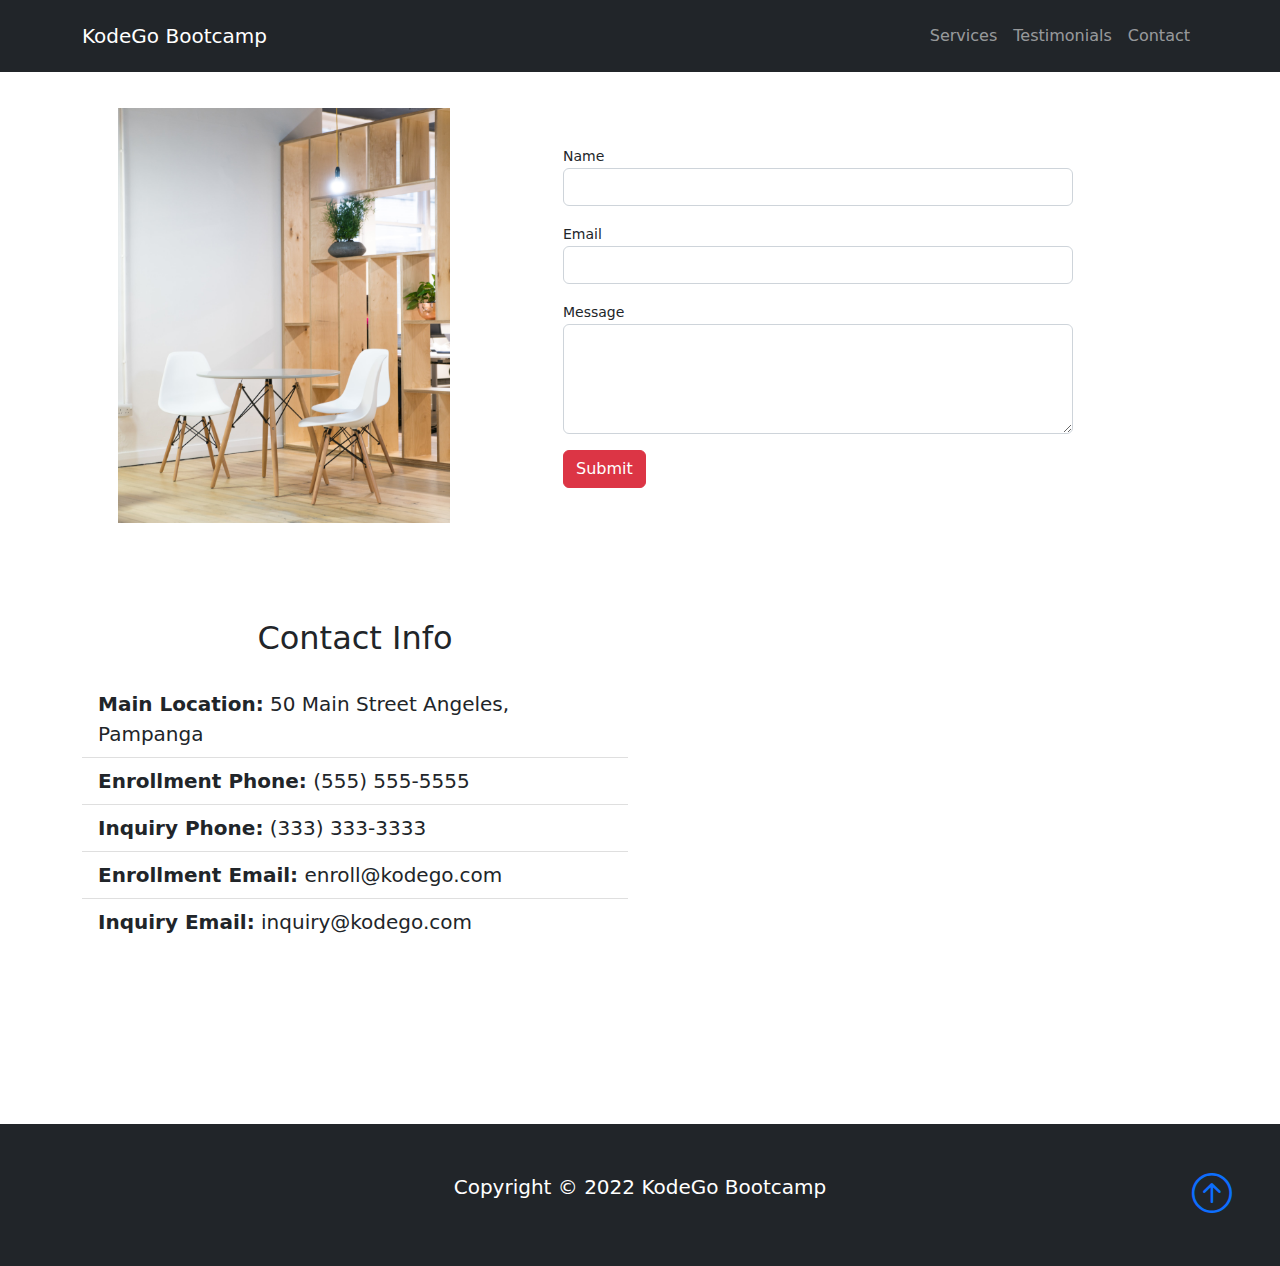
==== contact.html @ ad68d2f5 "Final Commit" ====
<!DOCTYPE html>
<html lang="en">
  <head>
    <!-- /* ------------ Meta Tags ------------- */ -->
    <meta charset="UTF-8" />
    <!-- <meta http-equiv="X-UA-Compatible" content="IE=edge" /> -->
    <meta name="viewport" content="width=device-width, initial-scale=1.0" />

    <!-- /* ------------ Bootstrap and CSS ------------- */ -->
    <link rel="stylesheet" href="css/bootstrap.min.css" />
    <link rel="stylesheet" href="css/style.css" />

    <!-- /* ------------ Bootstrap icon ------------- */ -->
    <link
      rel="stylesheet"
      href="https://cdn.jsdelivr.net/npm/bootstrap-icons@1.9.1/font/bootstrap-icons.css"
    />

    <title>KodeGo Bootcamp</title>
  </head>
  <body>
    <!-- /* ------------ Navbar ------------- */ -->
    <nav class="navbar navbar-expand-lg bg-dark py-3 navbar-dark fixed-top">
      <div class="container">
        <a href="index.html" class="navbar-brand">KodeGo Bootcamp</a>

        <button
          class="navbar-toggler"
          type="button"
          data-bs-toggle="collapse"
          data-bs-target="#navmenu"
        >
          <span class="navbar-toggler-icon"></span>
        </button>

        <div class="collapse navbar-collapse" id="navmenu">
          <ul class="navbar-nav ms-auto">
            <li class="nav-item">
              <a href="services.html" class="nav-link">Services</a>
            </li>
            <li class="nav-item">
              <a href="testimonials.html" class="nav-link">Testimonials</a>
            </li>
            <li class="nav-item">
              <a href="contact.html" class="nav-link">Contact</a>
            </li>
          </ul>
        </div>
      </div>
    </nav>
  </body>

  <!-- /* ------------ Contact Form ------------- */ -->
  <section>
    <div class="container p-5">
      <div class="row align-items-center">
        <div class="col-lg-4">
          <img class="w-100" src="img/cntact.jpg" alt="Contact Image" />
        </div>
        <div class="col-lg-6 offset-lg-1">
          <form>
            <div class="mb-3">
              <small>Name</small>
              <input type="text" class="form-control" id="inputName" />
            </div>
            <div class="mb-3">
              <small>Email</small>
              <input type="email" class="form-control" id="inputEmail" />
            </div>
            <div class="mb-3">
              <small>Message</small>
              <textarea
                name="message"
                id="message"
                cols="30"
                rows="4"
                class="form-control"
              ></textarea>
            </div>
            <button type="submit" class="btn btn-danger">Submit</button>
          </form>
        </div>
      </div>
    </div>
  </section>

  <!-- /* ------------ Contact Details and MAP ------------- */ -->
  <section class="p-5">
    <div class="container">
      <div class="row">
        <div class="col-md-6">
          <h2 class="text-center mb-4">Contact Info</h2>
          <ul class="list-group list-group-flush lead">
            <li class="list-group-item">
              <span class="fw-bold">Main Location:</span> 50 Main Street
              Angeles, Pampanga
            </li>
            <li class="list-group-item">
              <span class="fw-bold">Enrollment Phone:</span> (555) 555-5555
            </li>
            <li class="list-group-item">
              <span class="fw-bold">Inquiry Phone:</span> (333) 333-3333
            </li>
            <li class="list-group-item">
              <span class="fw-bold">Enrollment Email:</span> enroll@kodego.com
            </li>
            <li class="list-group-item">
              <span class="fw-bold">Inquiry Email:</span> inquiry@kodego.com
            </li>
          </ul>
        </div>
        <div class="col-md-6">
          <div class="d-none d-md-block">
            <iframe
              src="https://www.google.com/maps/embed?pb=!1m18!1m12!1m3!1d61619.49162410937!2d120.52459959718412!3d15.146355401184328!2m3!1f0!2f0!3f0!3m2!1i1024!2i768!4f13.1!3m3!1m2!1s0x3396f286eed2e61f%3A0x3ded82248ad9b436!2sAngeles%2C%20Pampanga!5e0!3m2!1sen!2sph!4v1657649301727!5m2!1sen!2sph"
              width="600"
              height="450"
              style="border: 0"
              allowfullscreen=""
              loading="lazy"
              referrerpolicy="no-referrer-when-downgrade"
            ></iframe>
          </div>
        </div>
      </div>
    </div>
  </section>

  <!-- /* ------------ Footer ------------- */ -->
  <footer class="p-5 bg-dark text-white text-center position-relative">
    <div class="container">
      <p class="lead">Copyright &copy; 2022 KodeGo Bootcamp</p>
      <a href="#" class="position-absolute bottom-0 end-0 p-5">
        <i class="bi bi-arrow-up-circle h1"></i>
      </a>
    </div>
  </footer>

  <!-- /* ------------ Bootstrap JS ------------- */ -->
  <script src="js/bootstrap.bundle.min.js"></script>
</html>
---- css/style.css ----
body::before {
    display: block;
    content: '';
    height: 60px;
  }
  
/* ---------- Newsletter --------- */
  @media (min-width: 768px) {
   .news-input {
     width: 50%;
   }
 }

 /* ---------- Portfolio --------- */
 .portfolio-overlay {
  position: absolute;
  bottom: 0;
  left: 0;
  width: 100%;
  height: 100%;
  background-color: rgb(17, 36, 90, 0.9);
  display: flex;
  align-items: flex-end;
  padding: 30px;
  opacity: 0;
 }
 .portfolio-item:hover .portfolio-overlay {
  opacity: 1;
 }
 .portfolio-item:hover img {
  transform: scale(1.1);
 }
 .portfolio-item img,
 .portfolio-item .portfolio-overlay {
  transition: all 0.4s ease;
 }

/* ---------- Testimonial Message --------- */
 .review p {
  max-width: 720px;
  margin: 24px auto;
  font-style: italic;
}
/* ---------- Alumni Message --------- */
.team-member {
  background-color: #11245A;
}

.team-member .hline {
  width: 70px;
  height: 2px;
  margin: 16px auto;
  background-color: rgba(255, 255, 255, 0.445);
}

.team-member .team-member-img .social-icons {
  width: 100%;
  height: 60px;
  background-color: #E93B81;
  position: absolute;
  bottom: -60px;
  left: 0;
  display: flex;
  align-items: center;
  justify-content: center;

}
.team-member .team-member-img .social-icons a {
  width: 40px;
  height: 40px;
  display: flex;
  align-items: center;
  justify-content: center;
  border: 2px solid rgba(255, 255, 255, 0.5);
  font-size: 24px;
  color: #fff;
  border-radius: 100px;
  margin-left: 4px;
  margin-right: 4px;
}
.team-member:hover img {
  transform: translateY(-60px);
}
.team-member:hover .team-member-img .social-icons {
  bottom: 0;
}
.team-member .team-member-img img,
.team-member .team-member-img .social-icons {
   transition: all 0.4s ease;
}
.team-member.even {
  background-color: #162e6e;
}

/* ---------- Testimonial Reviews --------- */
#testimonial-reviews img {
  width: 65px;
  height: 65px;
  border-radius: 100px;
  transition: all 0.4s ease;
}
#testimonial-reviews .nav-pills .nav-link.active {
  background-color: transparent;
}
#testimonial-reviews .nav-pills .nav-link.active img {
  transform: scale(1.3);
}
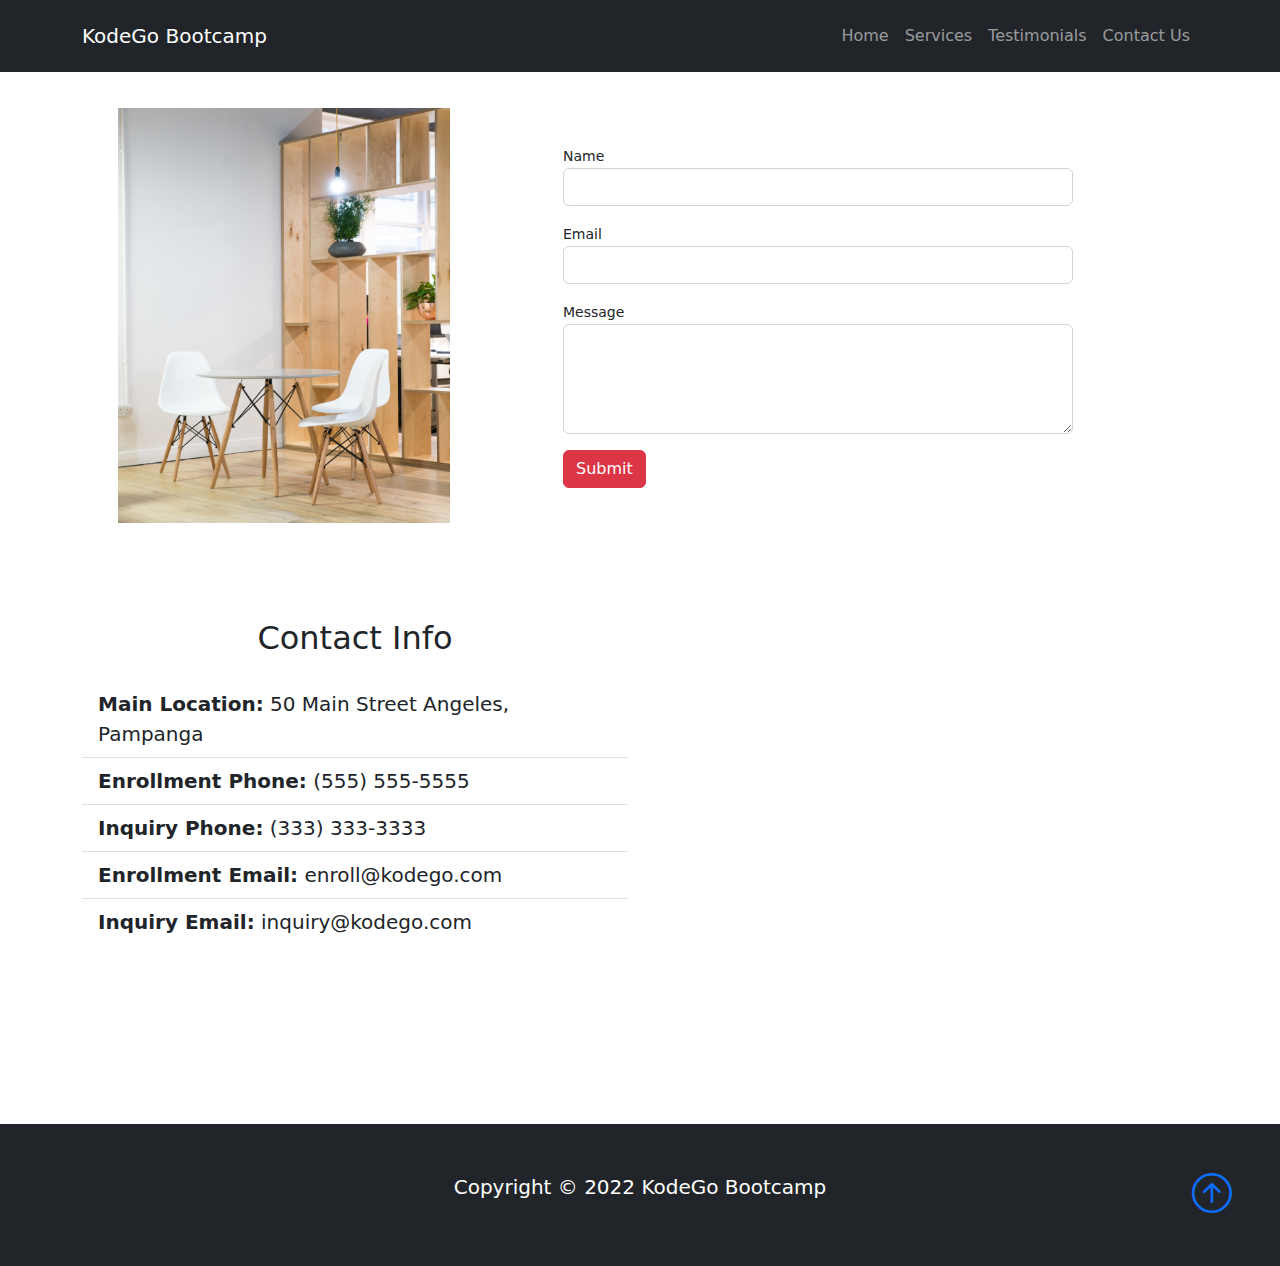
==== commit 8542de9f: "nav link home" ====
--- a/contact.html
+++ b/contact.html
@@ -36,13 +36,16 @@
         <div class="collapse navbar-collapse" id="navmenu">
           <ul class="navbar-nav ms-auto">
             <li class="nav-item">
+              <a href="index.html" class="nav-link">Home</a>
+            </li>
+            <li class="nav-item">
               <a href="services.html" class="nav-link">Services</a>
             </li>
             <li class="nav-item">
               <a href="testimonials.html" class="nav-link">Testimonials</a>
             </li>
             <li class="nav-item">
-              <a href="contact.html" class="nav-link">Contact</a>
+              <a href="contact.html" class="nav-link">Contact Us</a>
             </li>
           </ul>
         </div>
--- a/css/style.css
+++ b/css/style.css
@@ -100,7 +100,7 @@
   transition: all 0.4s ease;
 }
 #testimonial-reviews .nav-pills .nav-link.active {
-  background-color: transparent;
+  background-color: transparent !important;
 }
 #testimonial-reviews .nav-pills .nav-link.active img {
   transform: scale(1.3);
